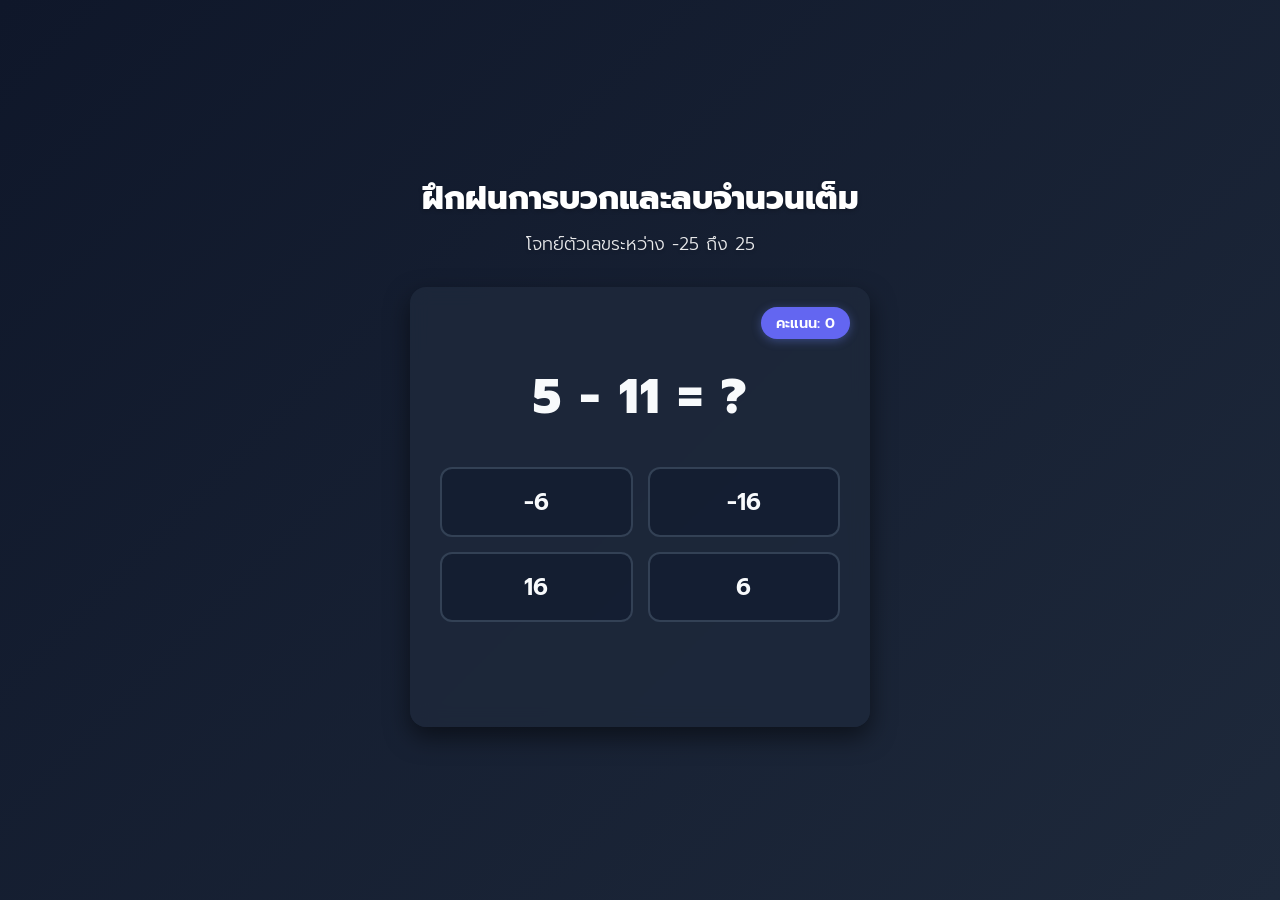
==== index.html @ ed5d910a "Initial commit of Integer Math Game" ====
<!DOCTYPE html>
<html lang="th">
<head>
    <meta charset="UTF-8">
    <meta name="viewport" content="width=device-width, initial-scale=1.0">
    <title>สุ่มโจทย์คณิตศาสตร์ - การบวกและการลบจำนวนเต็ม</title>
    <link rel="preconnect" href="https://fonts.googleapis.com">
    <link rel="preconnect" href="https://fonts.gstatic.com" crossorigin>
    <link href="https://fonts.googleapis.com/css2?family=Prompt:wght@300;400;600;800&display=swap" rel="stylesheet">
    <link rel="stylesheet" href="styles.css">
</head>
<body>
    <div class="app-container">
        <header>
            <h1>ฝึกฝนการบวกและลบจำนวนเต็ม</h1>
            <p>โจทย์ตัวเลขระหว่าง -25 ถึง 25</p>
        </header>

        <main class="card">
            <div class="score-board">
                <div class="score">คะแนน: <span id="score">0</span></div>
            </div>

            <div class="problem-container">
                <div id="problem" class="problem">เตรียมพร้อม...</div>
            </div>

            <div class="choices-container" id="choices">
                <!-- Choice buttons will be injected here by JS -->
            </div>

            <div id="feedback" class="feedback"></div>

            <button id="next-btn" class="btn secondary-btn hidden">ข้อต่อไป</button>
        </main>
    </div>

    <script src="script.js"></script>
</body>
</html>
---- styles.css ----
:root {
    --bg-gradient: linear-gradient(135deg, #0f172a 0%, #1e293b 100%);
    --card-bg: rgba(30, 41, 59, 0.85);
    --text-primary: #f8fafc;
    --text-secondary: #cbd5e1;
    --primary-color: #6366f1;
    --primary-hover: #4f46e5;
    --secondary-color: #f59e0b;
    --secondary-hover: #d97706;
    --success-color: #10b981;
    --error-color: #ef4444;
    --shadow: 0 10px 25px rgba(0, 0, 0, 0.5);
    --border-radius: 16px;
}

* {
    box-sizing: border-box;
    margin: 0;
    padding: 0;
}

body {
    font-family: 'Prompt', sans-serif;
    background: var(--bg-gradient);
    min-height: 100vh;
    display: flex;
    justify-content: center;
    align-items: center;
    color: var(--text-primary);
}

.app-container {
    width: 100%;
    max-width: 500px;
    padding: 20px;
}

header {
    text-align: center;
    margin-bottom: 30px;
    color: white;
    text-shadow: 0 2px 4px rgba(0,0,0,0.2);
}

header h1 {
    font-size: 2rem;
    font-weight: 800;
    margin-bottom: 8px;
}

header p {
    font-size: 1.1rem;
    font-weight: 300;
    opacity: 0.9;
}

.card {
    background: var(--card-bg);
    border-radius: var(--border-radius);
    padding: 40px 30px;
    box-shadow: var(--shadow);
    backdrop-filter: blur(10px);
    text-align: center;
    position: relative;
    overflow: hidden;
    transition: transform 0.3s ease;
}

.score-board {
    position: absolute;
    top: 20px;
    right: 20px;
    background: var(--primary-color);
    color: white;
    padding: 5px 15px;
    border-radius: 20px;
    font-weight: 600;
    font-size: 0.9rem;
    box-shadow: 0 2px 10px rgba(102, 126, 234, 0.4);
}

.problem-container {
    margin: 30px 0;
    min-height: 80px;
    display: flex;
    justify-content: center;
    align-items: center;
}

.problem {
    font-size: 3rem;
    font-weight: 800;
    color: var(--text-primary);
    letter-spacing: 2px;
}

.choices-container {
    display: grid;
    grid-template-columns: 1fr 1fr;
    gap: 15px;
    margin-bottom: 20px;
}

.choice-btn {
    padding: 15px 10px;
    font-size: 1.5rem;
    font-weight: 600;
    border: 2px solid #334155;
    border-radius: 12px;
    cursor: pointer;
    font-family: 'Prompt', sans-serif;
    color: var(--text-primary);
    background: rgba(15, 23, 42, 0.5);
    transition: all 0.3s ease;
}

.choice-btn:hover:not(:disabled) {
    border-color: var(--primary-color);
    background: rgba(99, 102, 241, 0.15);
    transform: translateY(-2px);
    box-shadow: 0 4px 10px rgba(99, 102, 241, 0.2);
}

.choice-btn:disabled {
    cursor: not-allowed;
    opacity: 0.8;
}

.choice-btn.correct {
    background: var(--success-color) !important;
    border-color: var(--success-color) !important;
    color: white;
}

.choice-btn.incorrect {
    background: var(--error-color) !important;
    border-color: var(--error-color) !important;
    color: white;
}

.btn {
    padding: 15px 30px;
    font-size: 1.2rem;
    font-weight: 600;
    border: none;
    border-radius: 12px;
    cursor: pointer;
    font-family: 'Prompt', sans-serif;
    transition: all 0.3s ease;
    width: 100%;
}

.primary-btn {
    background: var(--primary-color);
    color: white;
    box-shadow: 0 4px 6px rgba(102, 126, 234, 0.3);
}

.primary-btn:hover {
    background: var(--primary-hover);
    transform: translateY(-2px);
    box-shadow: 0 6px 12px rgba(102, 126, 234, 0.4);
}

.primary-btn:active {
    transform: translateY(0);
}

.secondary-btn {
    background: var(--secondary-color);
    color: white;
    box-shadow: 0 4px 6px rgba(237, 137, 54, 0.3);
    margin-top: 15px;
}

.secondary-btn:hover {
    background: var(--secondary-hover);
    transform: translateY(-2px);
    box-shadow: 0 6px 12px rgba(237, 137, 54, 0.4);
}

.feedback {
    font-size: 1.2rem;
    font-weight: 600;
    min-height: 30px;
    margin: 15px 0;
    opacity: 0;
    transform: translateY(10px);
    transition: all 0.3s ease;
}

.feedback.show {
    opacity: 1;
    transform: translateY(0);
}

.feedback.correct {
    color: var(--success-color);
}

.feedback.incorrect {
    color: var(--error-color);
}

.hidden {
    display: none !important;
}

/* Animations */
@keyframes shake {
    0%, 100% { transform: translateX(0); }
    10%, 30%, 50%, 70%, 90% { transform: translateX(-5px); }
    20%, 40%, 60%, 80% { transform: translateX(5px); }
}

.shake {
    animation: shake 0.5s cubic-bezier(.36,.07,.19,.97) both;
}

@keyframes pop {
    0% { transform: scale(0.9); opacity: 0; }
    50% { transform: scale(1.1); }
    100% { transform: scale(1); opacity: 1; }
}

.pop {
    animation: pop 0.4s ease-out forwards;
}
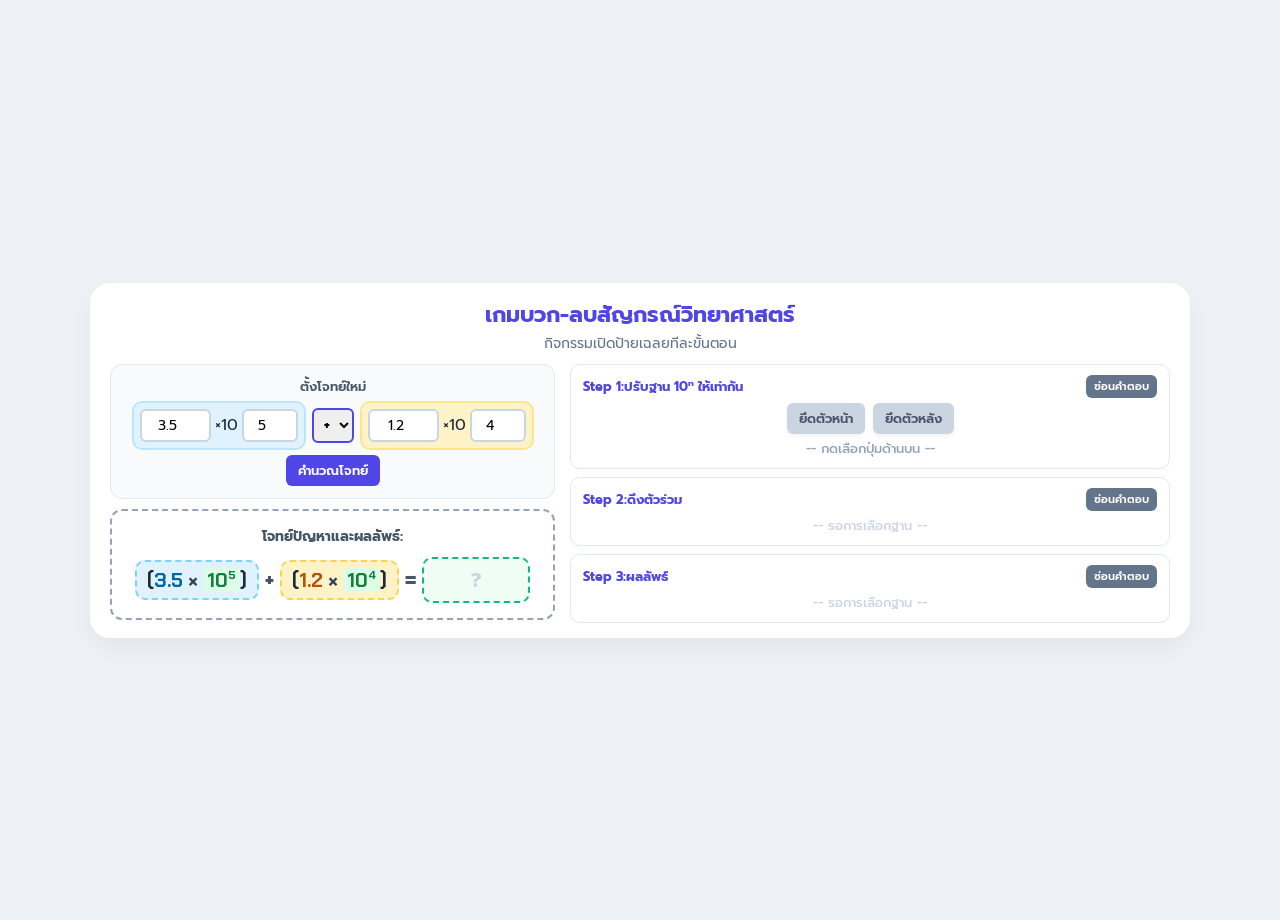
==== commit 1bda6679: "Cleanup unused files and make scientific notation the main index" ====
--- a/index.html
+++ b/index.html
@@ -3,38 +3,690 @@
 <head>
     <meta charset="UTF-8">
     <meta name="viewport" content="width=device-width, initial-scale=1.0">
-    <title>สุ่มโจทย์คณิตศาสตร์ - การบวกและการลบจำนวนเต็ม</title>
+    <title>เกมบวกลบสัญกรณ์วิทยาศาสตร์: เปิดป้ายทายใจ</title>
+    
+    <!-- PWA & Offline Support for iPad/Mobile -->
+    <meta name="apple-mobile-web-app-capable" content="yes">
+    <meta name="apple-mobile-web-app-status-bar-style" content="black-translucent">
+    <meta name="apple-mobile-web-app-title" content="สัญกรณ์วิทย์">
+    <link rel="manifest" href="manifest.json">
+
     <link rel="preconnect" href="https://fonts.googleapis.com">
     <link rel="preconnect" href="https://fonts.gstatic.com" crossorigin>
-    <link href="https://fonts.googleapis.com/css2?family=Prompt:wght@300;400;600;800&display=swap" rel="stylesheet">
-    <link rel="stylesheet" href="styles.css">
+    <link href="https://fonts.googleapis.com/css2?family=Chakra+Petch:wght@500;700&family=Prompt:wght@300;400;600;700&display=swap" rel="stylesheet">
+    
+    <style>
+        :root {
+            --primary: #4f46e5;
+            --primary-hover: #6366f1;
+            --bg: #eef2f6;
+            --card-bg: #ffffff;
+            --text: #1e293b;
+            --box-1: #e0f2fe;
+            --box-2: #fef3c7;
+            --accent: #10b981;
+            --warning: #f59e0b;
+        }
+
+        body {
+            font-family: 'Prompt', sans-serif;
+            background-color: var(--bg);
+            color: var(--text);
+            margin: 0;
+            padding: 10px;
+            display: flex;
+            justify-content: center;
+            align-items: center;
+            min-height: 100vh;
+            -webkit-font-smoothing: antialiased;
+            overflow: hidden; 
+        }
+
+        .container {
+            max-width: 1100px;
+            width: 100%;
+            background: var(--card-bg);
+            padding: 15px 20px;
+            border-radius: 20px;
+            box-shadow: 0 10px 25px rgba(0,0,0,0.05);
+            box-sizing: border-box;
+            display: flex;
+            flex-direction: column;
+            max-height: 98vh; 
+        }
+
+        .header-section {
+            text-align: center;
+            margin-bottom: 10px;
+        }
+
+        h1 {
+            color: var(--primary);
+            font-weight: 700;
+            margin: 0 0 2px 0;
+            font-size: 22px;
+        }
+
+        .subtitle {
+            color: #64748b;
+            font-size: 14px;
+            margin: 0;
+        }
+
+        .layout-wrapper {
+            display: flex;
+            gap: 15px;
+            align-items: flex-start;
+            flex: 1;
+            overflow: hidden;
+        }
+
+        .left-panel {
+            flex: 0 0 42%;
+            display: flex;
+            flex-direction: column;
+            gap: 10px;
+        }
+
+        .right-panel {
+            flex: 1;
+            display: flex;
+            flex-direction: column;
+            gap: 8px;
+        }
+
+        .setup-section {
+            background: #f8fafc;
+            border: 1px solid #e2e8f0;
+            border-radius: 12px;
+            padding: 12px;
+            text-align: center;
+        }
+
+        .math-row {
+            display: flex;
+            justify-content: center;
+            align-items: center;
+            gap: 6px;
+            flex-wrap: wrap;
+        }
+
+        .num-block {
+            padding: 6px;
+            border-radius: 10px;
+            border: 2px solid transparent;
+            display: flex;
+            align-items: center;
+            gap: 4px;
+        }
+        .block-a { background-color: var(--box-1); border-color: #bae6fd; }
+        .block-b { background-color: var(--box-2); border-color: #fde68a; }
+
+        .input-num {
+            font-family: 'Prompt', sans-serif;
+            padding: 4px 6px;
+            font-size: 14px;
+            border: 2px solid #cbd5e1;
+            border-radius: 6px;
+            width: 55px;
+            text-align: center;
+        }
+
+        .select-op {
+            font-family: 'Prompt', sans-serif;
+            padding: 4px 6px;
+            font-size: 14px;
+            font-weight: bold;
+            border-radius: 6px;
+            border: 2px solid var(--primary);
+            cursor: pointer;
+        }
+
+        .original-equation-box {
+            background: #ffffff;
+            border: 2px dashed #94a3b8;
+            border-radius: 12px;
+            padding: 15px 10px;
+            text-align: center;
+            box-shadow: 0 2px 5px rgba(0,0,0,0.02);
+            flex: 1;
+            display: flex;
+            flex-direction: column;
+            justify-content: center;
+        }
+
+        .equation-label {
+            font-weight: 700;
+            color: #475569;
+            font-size: 14px;
+            margin-bottom: 10px;
+        }
+
+        /* ปรับให้อยู่บรรทัดเดียวกัน */
+        .top-equation-layout {
+            display: flex;
+            flex-direction: row; 
+            justify-content: center;
+            align-items: center;
+            flex-wrap: wrap;
+            gap: 6px;
+        }
+
+        #originalEquationDisplay {
+            display: flex;
+            align-items: center;
+            justify-content: center;
+            gap: 6px;
+        }
+
+        .eq-box {
+            font-family: 'Chakra Petch', sans-serif;
+            font-size: 20px; /* ปรับให้พอดีแนวนอน */
+            font-weight: 700;
+            padding: 6px 10px;
+            border-radius: 10px;
+            display: inline-block;
+            margin: 0;
+            line-height: 1.2;
+        }
+        .eq-box.part-a { background-color: var(--box-1); border: 2px dashed #7dd3fc; }
+        .eq-box.part-b { background-color: var(--box-2); border: 2px dashed #fcd34d; }
+        .eq-op { font-size: 22px; font-weight: bold; color: #475569; margin: 0; }
+
+        .eq-result-box {
+            font-family: 'Chakra Petch', sans-serif;
+            font-size: 20px;
+            font-weight: 700;
+            padding: 6px 12px;
+            border-radius: 10px;
+            background-color: #f0fdf4;
+            border: 2px dashed #10b981;
+            color: #10b981;
+            min-width: 80px;
+            text-align: center;
+        }
+        .eq-result-placeholder { color: #cbd5e1; font-family: 'Prompt', sans-serif; }
+
+        /* ------------- ดีไซน์ฝั่งขวา ------------- */
+        .step-box {
+            background: white;
+            border-radius: 10px;
+            padding: 10px 12px;
+            text-align: left;
+            box-shadow: 0 2px 4px rgba(0,0,0,0.02);
+            border: 1px solid #e2e8f0;
+            position: relative;
+        }
+
+        .step-title {
+            font-weight: 700;
+            color: var(--primary);
+            font-size: 13px;
+            display: flex;
+            align-items: center;
+        }
+
+        .math-text {
+            font-family: 'Chakra Petch', sans-serif;
+            font-size: 20px;
+            font-weight: 700;
+            text-align: center;
+            letter-spacing: 0.5px;
+            margin: 0;
+            line-height: 1.2;
+        }
+
+        sup { font-size: 0.6em; vertical-align: super; line-height: 0; }
+
+        .step1-split-container {
+            display: flex;
+            justify-content: center;
+            align-items: stretch;
+            gap: 8px;
+            margin-top: 5px;
+            width: 100%;
+        }
+
+        .split-box {
+            position: relative;
+            border-radius: 8px;
+            padding: 6px 10px;
+            flex: 1;
+            display: flex;
+            justify-content: center;
+            align-items: center;
+        }
+
+        .split-box.part-a { background-color: var(--box-1); border: 2px dashed #7dd3fc; }
+        .split-box.part-b { background-color: var(--box-2); border: 2px dashed #fcd34d; }
+        .split-box.part-op { background-color: #f1f5f9; border: 2px dashed #cbd5e1; flex: 0 0 35px; }
+
+        .blur-cover-mini {
+            position: absolute;
+            top: 0; left: 0; width: 100%; height: 100%;
+            color: white;
+            font-family: 'Prompt', sans-serif;
+            font-size: 13px;
+            font-weight: 600;
+            display: flex;
+            justify-content: center;
+            align-items: center;
+            border-radius: 8px;
+            cursor: pointer;
+            transition: all 0.2s ease;
+            user-select: none;
+            z-index: 10;
+        }
+
+        .cover-default { background: linear-gradient(135deg, #cbd5e1 0%, #94a3b8 100%); }
+        .cover-default:hover { background: linear-gradient(135deg, #94a3b8 0%, #64748b 100%); }
+        .cover-success { background: linear-gradient(135deg, #a7f3d0 0%, #059669 100%); }
+        .cover-success:hover { background: linear-gradient(135deg, #6ee7b7 0%, #047857 100%); }
+        .cover-warning { background: linear-gradient(135deg, #fcd34d 0%, #d97706 100%); }
+        .cover-warning:hover { background: linear-gradient(135deg, #fbbf24 0%, #b45309 100%); }
+        .blur-cover-mini.revealed { display: none; }
+
+        .choice-buttons {
+            display: flex;
+            gap: 8px;
+            justify-content: center;
+            margin-bottom: 2px;
+            margin-top: 5px;
+        }
+
+        button {
+            font-family: 'Prompt', sans-serif;
+            color: white;
+            border: none;
+            padding: 6px 12px;
+            font-size: 13px;
+            border-radius: 6px;
+            cursor: pointer;
+            font-weight: 600;
+            transition: all 0.2s;
+        }
+        button:active { transform: scale(0.98); }
+
+        .btn-primary { background-color: var(--primary); margin-top: 5px; }
+        .btn-reset { background-color: #64748b; font-size: 11px; padding: 3px 8px; }
+        
+        .btn-action-green { background-color: var(--accent); box-shadow: 0 4px 10px rgba(16, 185, 129, 0.2); }
+        .btn-action-green:hover { background-color: #059669; }
+        .btn-action-orange { background-color: var(--warning); box-shadow: 0 4px 10px rgba(245, 158, 11, 0.2); }
+        .btn-action-orange:hover { background-color: #d97706; }
+
+        .btn-choice {
+            background-color: #cbd5e1;
+            color: #475569;
+            box-shadow: 0 2px 4px rgba(0,0,0,0.05);
+        }
+        .btn-choice:hover { background-color: #94a3b8; color: #ffffff; }
+        .btn-choice.active {
+            background-color: var(--primary);
+            color: #ffffff;
+            box-shadow: 0 2px 8px rgba(79, 70, 229, 0.3);
+        }
+
+        .highlight { padding: 0 4px; border-radius: 4px; display: inline-block; }
+        .hl-a { color: #0369a1; }
+        .hl-b { color: #b45309; }
+        .hl-same { background-color: #dcfce7; color: #15803d; }
+
+        .top-right-actions {
+            display: flex;
+            justify-content: space-between;
+            align-items: center;
+            width: 100%;
+        }
+        
+        .msg-text {
+            text-align: center; 
+            margin-top: 5px; 
+            font-size: 13px; 
+            font-weight: 500;
+        }
+
+        .decision-area {
+            text-align: center;
+            margin: 0;
+            padding: 8px;
+            background: #ffffff;
+            border-radius: 10px;
+            border: 2px dashed #94a3b8;
+        }
+    </style>
 </head>
 <body>
-    <div class="app-container">
-        <header>
-            <h1>ฝึกฝนการบวกและลบจำนวนเต็ม</h1>
-            <p>โจทย์ตัวเลขระหว่าง -25 ถึง 25</p>
-        </header>
-
-        <main class="card">
-            <div class="score-board">
-                <div class="score">คะแนน: <span id="score">0</span></div>
+
+<div class="container">
+    <div class="header-section">
+        <h1>เกมบวก-ลบสัญกรณ์วิทยาศาสตร์</h1>
+        <div class="subtitle">กิจกรรมเปิดป้ายเฉลยทีละขั้นตอน</div>
+    </div>
+
+    <div class="layout-wrapper">
+        
+        <div class="left-panel">
+            <div class="setup-section">
+                <div style="font-size: 13px; font-weight: 600; color: #475569; margin-bottom: 5px;">ตั้งโจทย์ใหม่</div>
+                <div class="math-row">
+                    <div class="num-block block-a">
+                        <input type="number" id="a1" class="input-num" value="3.5" step="any">
+                        <span>×10</span>
+                        <input type="number" id="n1" class="input-num" style="width:40px;" value="5" step="any">
+                    </div>
+                    <select id="operator" class="select-op" onchange="resetAndCalculate()">
+                        <option value="+">+</option>
+                        <option value="-">-</option>
+                    </select>
+                    <div class="num-block block-b">
+                        <input type="number" id="a2" class="input-num" value="1.2" step="any">
+                        <span>×10</span>
+                        <input type="number" id="n2" class="input-num" style="width:40px;" value="4" step="any">
+                    </div>
+                </div>
+                <button class="btn-primary" onclick="resetAndCalculate()">คำนวณโจทย์</button>
             </div>
 
-            <div class="problem-container">
-                <div id="problem" class="problem">เตรียมพร้อม...</div>
+            <div class="original-equation-box">
+                <div class="equation-label">โจทย์ปัญหาและผลลัพธ์:</div>
+                <div class="top-equation-layout">
+                    <div id="originalEquationDisplay">-- รอตั้งโจทย์ --</div>
+                    <div class="eq-op">=</div>
+                    <div class="eq-result-box">
+                        <span class="eq-result-placeholder" id="topAnswerPlaceholder">?</span>
+                        <span id="topAnswerContent" style="display: none;">--</span>
+                    </div>
+                </div>
             </div>
-
-            <div class="choices-container" id="choices">
-                <!-- Choice buttons will be injected here by JS -->
+        </div>
+
+        <div class="right-panel">
+            <div class="step-box">
+                <div class="top-right-actions">
+                    <div class="step-title"><span>Step 1:</span> ปรับฐาน 10ⁿ ให้เท่ากัน</div>
+                    <button class="btn-reset" onclick="hideStep1Covers()">ซ่อนคำตอบ</button>
+                </div>
+                
+                <div class="choice-buttons">
+                    <button id="btnTarget1" class="btn-choice" onclick="changeMode('targetN1')">ยึดตัวหน้า</button>
+                    <button id="btnTarget2" class="btn-choice" onclick="changeMode('targetN2')">ยึดตัวหลัง</button>
+                </div>
+
+                <div id="step1_message" class="msg-text" style="color:#94a3b8;">-- กดเลือกปุ่มด้านบน --</div>
+
+                <div id="step1_split_container" class="step1-split-container" style="display: none;">
+                    <div class="split-box part-a">
+                        <div class="math-text" id="s1_part1">--</div>
+                        <div id="cover1_1" class="blur-cover-mini cover-default" onclick="revealCover('cover1_1')">❔ พจน์หน้า</div>
+                    </div>
+                    <div class="split-box part-op">
+                        <div class="math-text" id="s1_op">--</div>
+                        <div id="cover1_op" class="blur-cover-mini cover-default" onclick="revealCover('cover1_op')">❔</div>
+                    </div>
+                    <div class="split-box part-b">
+                        <div class="math-text" id="s1_part2">--</div>
+                        <div id="cover1_2" class="blur-cover-mini cover-default" onclick="revealCover('cover1_2')">❔ พจน์หลัง</div>
+                    </div>
+                </div>
             </div>
 
-            <div id="feedback" class="feedback"></div>
-
-            <button id="next-btn" class="btn secondary-btn hidden">ข้อต่อไป</button>
-        </main>
-    </div>
-
-    <script src="script.js"></script>
+            <div class="step-box">
+                <div class="top-right-actions">
+                    <div class="step-title"><span>Step 2:</span> ดึงตัวร่วม</div>
+                    <button class="btn-reset" onclick="hideStep2Covers()">ซ่อนคำตอบ</button>
+                </div>
+
+                <div id="step2_message" class="msg-text" style="color:#cbd5e1;">-- รอการเลือกฐาน --</div>
+
+                <div id="step2_split_container" class="step1-split-container" style="display: none;">
+                    <div class="split-box" style="flex: 1.5; background: #ffffff; border: 2px dashed #94a3b8;">
+                        <div class="math-text" id="s2_part1">--</div>
+                        <div id="cover2_1" class="blur-cover-mini cover-default" onclick="revealCover('cover2_1')">❔ นำตัวเลขทำกัน</div>
+                    </div>
+                    <div class="split-box" style="background: #f0fdf4; border: 2px dashed #86efac; flex: 1;">
+                        <div class="math-text" id="s2_part2">--</div>
+                        <div id="cover2_2" class="blur-cover-mini cover-default" onclick="revealCover('cover2_2')">❔ ฐานร่วม</div>
+                    </div>
+                </div>
+            </div>
+
+            <div class="step-box" id="step3_box">
+                <div class="top-right-actions">
+                    <div class="step-title" style="color: var(--primary);"><span>Step 3:</span> ผลลัพธ์</div>
+                    <button class="btn-reset" onclick="hideStep3Covers()">ซ่อนคำตอบ</button>
+                </div>
+                
+                <div id="step3_message" class="msg-text" style="color:#cbd5e1;">-- รอการเลือกฐาน --</div>
+
+                <div id="step3_split_container" class="step1-split-container" style="display: none;">
+                    <div class="split-box" style="background: #ffffff; border: 2px solid var(--primary); flex: 1;">
+                        <div class="math-text" id="s3_part1" style="color: var(--primary);">--</div>
+                        <div id="cover3_1" class="blur-cover-mini cover-default" onclick="revealCover('cover3_1')">❔ ตัวเลข</div>
+                    </div>
+                    <div class="split-box" style="background: #ffffff; border: 2px solid var(--primary); flex: 1;">
+                        <div class="math-text" id="s3_part2" style="color: var(--primary);">--</div>
+                        <div id="cover3_2" class="blur-cover-mini cover-default" onclick="revealCover('cover3_2')">❔ ฐาน 10</div>
+                    </div>
+                </div>
+            </div>
+
+            <div class="decision-area" id="decision_area" style="display: none;">
+                <div style="font-weight: 700; color: #475569; margin-bottom: 5px; font-size: 13px;">
+                    🤔 เป็นสัญกรณ์ที่ถูกต้องหรือยัง?
+                </div>
+                <div style="display: flex; justify-content: center; gap: 10px;">
+                    <button id="btn_answer" class="btn-action-green" onclick="checkDecision('answer')">✅ ตอบเลย</button>
+                    <button id="btn_shift" class="btn-action-orange" onclick="checkDecision('shift')">➡️ เลื่อนจุดต่อ</button>
+                </div>
+            </div>
+
+            <div class="step-box" id="step4_box" style="display: none; border-bottom: 3px solid var(--warning);">
+                <div class="top-right-actions">
+                    <div class="step-title" style="color: var(--warning);"><span>Step 4:</span> จัดรูปใหม่</div>
+                    <button class="btn-reset" onclick="hideStep4Covers()">ซ่อนคำตอบ</button>
+                </div>
+                
+                <div id="step4_split_container" class="step1-split-container">
+                    <div class="split-box" style="background: #ffffff; border: 2px solid var(--warning); flex: 1;">
+                        <div class="math-text" id="s4_part1" style="color: #b45309;">--</div>
+                        <div id="cover4_1" class="blur-cover-mini cover-warning" onclick="revealCover('cover4_1')">❔ เลขใหม่</div>
+                    </div>
+                    <div class="split-box" style="background: #ffffff; border: 2px solid var(--warning); flex: 1;">
+                        <div class="math-text" id="s4_part2" style="color: #b45309;">--</div>
+                        <div id="cover4_2" class="blur-cover-mini cover-warning" onclick="revealCover('cover4_2')">❔ ฐานใหม่</div>
+                    </div>
+                </div>
+            </div>
+
+        </div> </div> </div>
+
+<script>
+    let currentMode = null;
+    let finalAnsTopHTML = "";
+    let needsShiftGlobal = false;
+
+    function revealCover(id) {
+        let el = document.getElementById(id);
+        if (el) el.classList.add('revealed');
+
+        if (needsShiftGlobal) {
+            if (id === 'cover4_1' || id === 'cover4_2') {
+                let c1 = document.getElementById('cover4_1').classList.contains('revealed');
+                let c2 = document.getElementById('cover4_2').classList.contains('revealed');
+                if (c1 && c2) { showTopAnswer(); }
+            }
+        }
+    }
+
+    function hideCover(id) {
+        let el = document.getElementById(id);
+        if (el) el.classList.remove('revealed');
+    }
+
+    function hideStep1Covers() { hideCover('cover1_1'); hideCover('cover1_op'); hideCover('cover1_2'); }
+    function hideStep2Covers() { hideCover('cover2_1'); hideCover('cover2_2'); }
+    function hideStep3Covers() { hideCover('cover3_1'); hideCover('cover3_2'); }
+    function hideStep4Covers() { hideCover('cover4_1'); hideCover('cover4_2'); }
+
+    function resetAndCalculate() {
+        hideStep1Covers(); hideStep2Covers(); hideStep3Covers(); hideStep4Covers();
+        currentMode = null;
+        document.getElementById('btnTarget1').classList.remove('active');
+        document.getElementById('btnTarget2').classList.remove('active');
+        
+        document.getElementById('topAnswerPlaceholder').style.display = 'inline-block';
+        document.getElementById('topAnswerContent').style.display = 'none';
+
+        document.getElementById('decision_area').style.display = 'none';
+        document.getElementById('step4_box').style.display = 'none';
+
+        calculate();
+    }
+
+    function changeMode(mode) {
+        currentMode = mode;
+        document.getElementById('btnTarget1').classList.remove('active');
+        document.getElementById('btnTarget2').classList.remove('active');
+        
+        if (mode === 'targetN1') { document.getElementById('btnTarget1').classList.add('active'); } 
+        else if (mode === 'targetN2') { document.getElementById('btnTarget2').classList.add('active'); }
+        
+        hideStep1Covers(); hideStep2Covers(); hideStep3Covers(); hideStep4Covers();
+        
+        document.getElementById('topAnswerPlaceholder').style.display = 'inline-block';
+        document.getElementById('topAnswerContent').style.display = 'none';
+
+        document.getElementById('decision_area').style.display = 'block';
+        document.getElementById('step4_box').style.display = 'none';
+        document.getElementById('step3_box').style.borderBottom = 'none';
+
+        calculate();
+    }
+
+    function showTopAnswer() {
+        document.getElementById('topAnswerPlaceholder').style.display = 'none';
+        document.getElementById('topAnswerContent').style.display = 'inline-block';
+    }
+
+    function checkDecision(studentChoice) {
+        if (studentChoice === 'shift') {
+            if (needsShiftGlobal) {
+                document.getElementById('step4_box').style.display = 'block';
+                document.getElementById('decision_area').style.display = 'none';
+            } else {
+                alert("ลองดูผลลัพธ์ใน Step 3 ดีๆ นะครับ ตัวเลข A อยู่ระหว่าง 1 ถึงไม่ถึง 10 แล้ว ถือเป็นสัญกรณ์ที่ถูกต้องแล้วครับ!");
+            }
+        } else if (studentChoice === 'answer') {
+            if (!needsShiftGlobal) {
+                showTopAnswer();
+                document.getElementById('decision_area').style.display = 'none';
+                document.getElementById('step3_box').style.borderBottom = '3px solid var(--primary)';
+            } else {
+                alert("เอ๊ะ! สังเกตผลลัพธ์ใน Step 3 อีกนิดนะครับ ค่า A ต้องอยู่ตั้งแต่ 1 แต่ไม่ถึง 10 นะ ข้อนี้เรา 'ต้องเลื่อนจุดต่อ' ครับ!");
+            }
+        }
+    }
+
+    function calculate() {
+        let A1 = parseFloat(document.getElementById('a1').value);
+        let N1 = parseInt(document.getElementById('n1').value);
+        let op = document.getElementById('operator').value;
+        let A2 = parseFloat(document.getElementById('a2').value);
+        let N2 = parseInt(document.getElementById('n2').value);
+
+        if (isNaN(A1) || !Number.isInteger(N1) || !Number.isInteger(N2) || isNaN(A2)) {
+            alert("กรุณากรอกตัวเลขให้ครบถ้วน"); return;
+        }
+
+        let strA1_orig = Number(A1.toFixed(10)).toString();
+        let strA2_orig = Number(A2.toFixed(10)).toString();
+
+        // แก้ไขให้กล่องโจทย์ใช้แท็ก span แทน div เพื่อให้อยู่บรรทัดเดียวกัน
+        document.getElementById('originalEquationDisplay').innerHTML = 
+            `<span class="eq-box part-a">(<span style="color:#0369a1">${strA1_orig}</span> <span style="color:#334155">× <span class="highlight hl-same">10<sup>${N1}</sup></span></span>)</span>
+             <span class="eq-op">${op}</span>
+             <span class="eq-box part-b">(<span style="color:#b45309">${strA2_orig}</span> <span style="color:#334155">× <span class="highlight hl-same">10<sup>${N2}</sup></span></span>)</span>`;
+
+        if (currentMode === null) {
+            document.getElementById('step1_message').style.display = 'block';
+            document.getElementById('step1_split_container').style.display = 'none';
+            document.getElementById('step2_message').style.display = 'block';
+            document.getElementById('step2_split_container').style.display = 'none';
+            document.getElementById('step3_message').style.display = 'block';
+            document.getElementById('step3_split_container').style.display = 'none';
+            document.getElementById('decision_area').style.display = 'none';
+            document.getElementById('step4_box').style.display = 'none';
+            return;
+        }
+
+        document.getElementById('step1_message').style.display = 'none';
+        document.getElementById('step1_split_container').style.display = 'flex';
+        document.getElementById('step2_message').style.display = 'none';
+        document.getElementById('step2_split_container').style.display = 'flex';
+        document.getElementById('step3_message').style.display = 'none';
+        document.getElementById('step3_split_container').style.display = 'flex';
+        document.getElementById('decision_area').style.display = 'block';
+        document.getElementById('step3_box').style.borderBottom = 'none';
+
+        let finalN = 0; let activeA1 = A1; let activeA2 = A2;
+
+        if (currentMode === 'targetN1') {
+            finalN = N1; activeA2 = A2 / Math.pow(10, N1 - N2);
+        } else {
+            finalN = N2; activeA1 = A1 / Math.pow(10, N2 - N1);
+        }
+
+        let strA1 = Number(activeA1.toFixed(10)).toString();
+        let strA2 = Number(activeA2.toFixed(10)).toString();
+
+        document.getElementById('s1_part1').innerHTML = `(<span class="highlight hl-a">${strA1}</span> × <span class="highlight hl-same">10<sup>${finalN}</sup></span>)`;
+        document.getElementById('s1_op').innerHTML = op;
+        document.getElementById('s1_part2').innerHTML = `(<span class="highlight hl-b">${strA2}</span> × <span class="highlight hl-same">10<sup>${finalN}</sup></span>)`;
+
+        document.getElementById('s2_part1').innerHTML = `( <span class="highlight hl-a" style="background:#e0f2fe">${strA1}</span> ${op} <span class="highlight hl-b" style="background:#fef3c7">${strA2}</span> )`;
+        document.getElementById('s2_part2').innerHTML = `× <span class="highlight hl-same">10<sup>${finalN}</sup></span>`;
+
+        let combinedA = (op === '+') ? (activeA1 + activeA2) : (activeA1 - activeA2);
+        let strFinalA = Number(combinedA.toFixed(10)).toString();
+
+        document.getElementById('s3_part1').innerHTML = strFinalA;
+        document.getElementById('s3_part2').innerHTML = `× 10<sup>${finalN}</sup>`;
+
+        let standardN = finalN; let standardA = combinedA;
+        needsShiftGlobal = false;
+
+        if (Math.abs(combinedA) >= 10 || (Math.abs(combinedA) < 1 && combinedA !== 0)) {
+            needsShiftGlobal = true;
+            let shift = Math.floor(Math.log10(Math.abs(standardA)));
+            standardA = standardA / Math.pow(10, shift);
+            standardN += shift;
+        }
+        
+        let strStdA = Number(standardA.toFixed(10)).toString();
+
+        if (needsShiftGlobal) {
+            document.getElementById('s4_part1').innerHTML = strStdA;
+            document.getElementById('s4_part2').innerHTML = `× 10<sup>${standardN}</sup>`;
+            finalAnsTopHTML = `${strStdA} × 10<sup>${standardN}</sup>`;
+        } else {
+            finalAnsTopHTML = `${strFinalA} × 10<sup>${finalN}</sup>`;
+        }
+        
+        document.getElementById('topAnswerContent').innerHTML = finalAnsTopHTML;
+    }
+
+    resetAndCalculate();
+
+    // Register Service Worker for Offline usage
+    if ('serviceWorker' in navigator) {
+        window.addEventListener('load', () => {
+            navigator.serviceWorker.register('sw.js')
+                .then(reg => console.log('Service Worker registered for offline use'))
+                .catch(err => console.log('Service Worker registration failed:', err));
+        });
+    }
+</script>
+
 </body>
 </html>
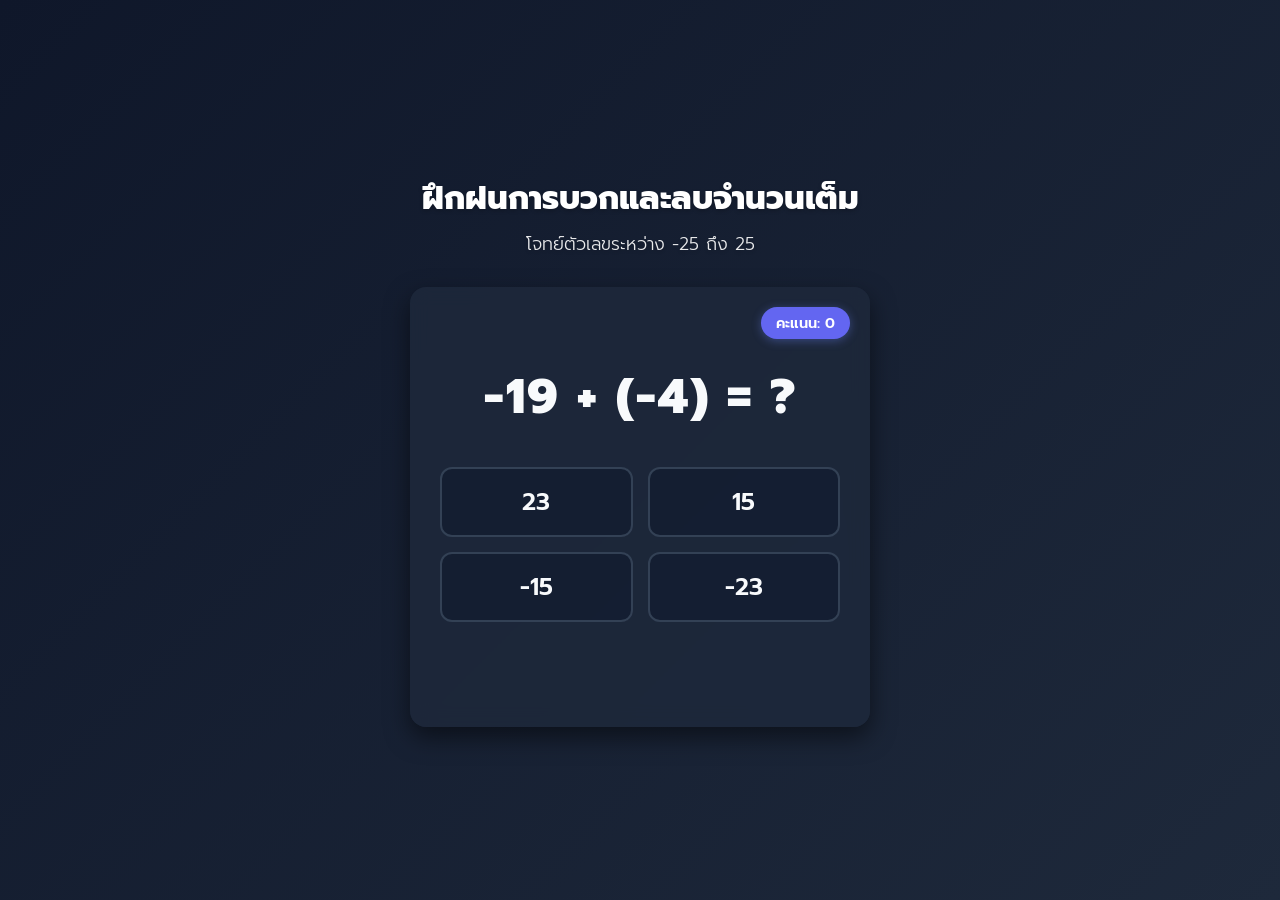
==== commit 9b83abe4: "Revert "Cleanup unused files and make scientific notation the main index" This reverts commit 1bda66" ====
--- a/index.html
+++ b/index.html
@@ -3,690 +3,38 @@
 <head>
     <meta charset="UTF-8">
     <meta name="viewport" content="width=device-width, initial-scale=1.0">
-    <title>เกมบวกลบสัญกรณ์วิทยาศาสตร์: เปิดป้ายทายใจ</title>
-    
-    <!-- PWA & Offline Support for iPad/Mobile -->
-    <meta name="apple-mobile-web-app-capable" content="yes">
-    <meta name="apple-mobile-web-app-status-bar-style" content="black-translucent">
-    <meta name="apple-mobile-web-app-title" content="สัญกรณ์วิทย์">
-    <link rel="manifest" href="manifest.json">
-
+    <title>สุ่มโจทย์คณิตศาสตร์ - การบวกและการลบจำนวนเต็ม</title>
     <link rel="preconnect" href="https://fonts.googleapis.com">
     <link rel="preconnect" href="https://fonts.gstatic.com" crossorigin>
-    <link href="https://fonts.googleapis.com/css2?family=Chakra+Petch:wght@500;700&family=Prompt:wght@300;400;600;700&display=swap" rel="stylesheet">
-    
-    <style>
-        :root {
-            --primary: #4f46e5;
-            --primary-hover: #6366f1;
-            --bg: #eef2f6;
-            --card-bg: #ffffff;
-            --text: #1e293b;
-            --box-1: #e0f2fe;
-            --box-2: #fef3c7;
-            --accent: #10b981;
-            --warning: #f59e0b;
-        }
-
-        body {
-            font-family: 'Prompt', sans-serif;
-            background-color: var(--bg);
-            color: var(--text);
-            margin: 0;
-            padding: 10px;
-            display: flex;
-            justify-content: center;
-            align-items: center;
-            min-height: 100vh;
-            -webkit-font-smoothing: antialiased;
-            overflow: hidden; 
-        }
-
-        .container {
-            max-width: 1100px;
-            width: 100%;
-            background: var(--card-bg);
-            padding: 15px 20px;
-            border-radius: 20px;
-            box-shadow: 0 10px 25px rgba(0,0,0,0.05);
-            box-sizing: border-box;
-            display: flex;
-            flex-direction: column;
-            max-height: 98vh; 
-        }
-
-        .header-section {
-            text-align: center;
-            margin-bottom: 10px;
-        }
-
-        h1 {
-            color: var(--primary);
-            font-weight: 700;
-            margin: 0 0 2px 0;
-            font-size: 22px;
-        }
-
-        .subtitle {
-            color: #64748b;
-            font-size: 14px;
-            margin: 0;
-        }
-
-        .layout-wrapper {
-            display: flex;
-            gap: 15px;
-            align-items: flex-start;
-            flex: 1;
-            overflow: hidden;
-        }
-
-        .left-panel {
-            flex: 0 0 42%;
-            display: flex;
-            flex-direction: column;
-            gap: 10px;
-        }
-
-        .right-panel {
-            flex: 1;
-            display: flex;
-            flex-direction: column;
-            gap: 8px;
-        }
-
-        .setup-section {
-            background: #f8fafc;
-            border: 1px solid #e2e8f0;
-            border-radius: 12px;
-            padding: 12px;
-            text-align: center;
-        }
-
-        .math-row {
-            display: flex;
-            justify-content: center;
-            align-items: center;
-            gap: 6px;
-            flex-wrap: wrap;
-        }
-
-        .num-block {
-            padding: 6px;
-            border-radius: 10px;
-            border: 2px solid transparent;
-            display: flex;
-            align-items: center;
-            gap: 4px;
-        }
-        .block-a { background-color: var(--box-1); border-color: #bae6fd; }
-        .block-b { background-color: var(--box-2); border-color: #fde68a; }
-
-        .input-num {
-            font-family: 'Prompt', sans-serif;
-            padding: 4px 6px;
-            font-size: 14px;
-            border: 2px solid #cbd5e1;
-            border-radius: 6px;
-            width: 55px;
-            text-align: center;
-        }
-
-        .select-op {
-            font-family: 'Prompt', sans-serif;
-            padding: 4px 6px;
-            font-size: 14px;
-            font-weight: bold;
-            border-radius: 6px;
-            border: 2px solid var(--primary);
-            cursor: pointer;
-        }
-
-        .original-equation-box {
-            background: #ffffff;
-            border: 2px dashed #94a3b8;
-            border-radius: 12px;
-            padding: 15px 10px;
-            text-align: center;
-            box-shadow: 0 2px 5px rgba(0,0,0,0.02);
-            flex: 1;
-            display: flex;
-            flex-direction: column;
-            justify-content: center;
-        }
-
-        .equation-label {
-            font-weight: 700;
-            color: #475569;
-            font-size: 14px;
-            margin-bottom: 10px;
-        }
-
-        /* ปรับให้อยู่บรรทัดเดียวกัน */
-        .top-equation-layout {
-            display: flex;
-            flex-direction: row; 
-            justify-content: center;
-            align-items: center;
-            flex-wrap: wrap;
-            gap: 6px;
-        }
-
-        #originalEquationDisplay {
-            display: flex;
-            align-items: center;
-            justify-content: center;
-            gap: 6px;
-        }
-
-        .eq-box {
-            font-family: 'Chakra Petch', sans-serif;
-            font-size: 20px; /* ปรับให้พอดีแนวนอน */
-            font-weight: 700;
-            padding: 6px 10px;
-            border-radius: 10px;
-            display: inline-block;
-            margin: 0;
-            line-height: 1.2;
-        }
-        .eq-box.part-a { background-color: var(--box-1); border: 2px dashed #7dd3fc; }
-        .eq-box.part-b { background-color: var(--box-2); border: 2px dashed #fcd34d; }
-        .eq-op { font-size: 22px; font-weight: bold; color: #475569; margin: 0; }
-
-        .eq-result-box {
-            font-family: 'Chakra Petch', sans-serif;
-            font-size: 20px;
-            font-weight: 700;
-            padding: 6px 12px;
-            border-radius: 10px;
-            background-color: #f0fdf4;
-            border: 2px dashed #10b981;
-            color: #10b981;
-            min-width: 80px;
-            text-align: center;
-        }
-        .eq-result-placeholder { color: #cbd5e1; font-family: 'Prompt', sans-serif; }
-
-        /* ------------- ดีไซน์ฝั่งขวา ------------- */
-        .step-box {
-            background: white;
-            border-radius: 10px;
-            padding: 10px 12px;
-            text-align: left;
-            box-shadow: 0 2px 4px rgba(0,0,0,0.02);
-            border: 1px solid #e2e8f0;
-            position: relative;
-        }
-
-        .step-title {
-            font-weight: 700;
-            color: var(--primary);
-            font-size: 13px;
-            display: flex;
-            align-items: center;
-        }
-
-        .math-text {
-            font-family: 'Chakra Petch', sans-serif;
-            font-size: 20px;
-            font-weight: 700;
-            text-align: center;
-            letter-spacing: 0.5px;
-            margin: 0;
-            line-height: 1.2;
-        }
-
-        sup { font-size: 0.6em; vertical-align: super; line-height: 0; }
-
-        .step1-split-container {
-            display: flex;
-            justify-content: center;
-            align-items: stretch;
-            gap: 8px;
-            margin-top: 5px;
-            width: 100%;
-        }
-
-        .split-box {
-            position: relative;
-            border-radius: 8px;
-            padding: 6px 10px;
-            flex: 1;
-            display: flex;
-            justify-content: center;
-            align-items: center;
-        }
-
-        .split-box.part-a { background-color: var(--box-1); border: 2px dashed #7dd3fc; }
-        .split-box.part-b { background-color: var(--box-2); border: 2px dashed #fcd34d; }
-        .split-box.part-op { background-color: #f1f5f9; border: 2px dashed #cbd5e1; flex: 0 0 35px; }
-
-        .blur-cover-mini {
-            position: absolute;
-            top: 0; left: 0; width: 100%; height: 100%;
-            color: white;
-            font-family: 'Prompt', sans-serif;
-            font-size: 13px;
-            font-weight: 600;
-            display: flex;
-            justify-content: center;
-            align-items: center;
-            border-radius: 8px;
-            cursor: pointer;
-            transition: all 0.2s ease;
-            user-select: none;
-            z-index: 10;
-        }
-
-        .cover-default { background: linear-gradient(135deg, #cbd5e1 0%, #94a3b8 100%); }
-        .cover-default:hover { background: linear-gradient(135deg, #94a3b8 0%, #64748b 100%); }
-        .cover-success { background: linear-gradient(135deg, #a7f3d0 0%, #059669 100%); }
-        .cover-success:hover { background: linear-gradient(135deg, #6ee7b7 0%, #047857 100%); }
-        .cover-warning { background: linear-gradient(135deg, #fcd34d 0%, #d97706 100%); }
-        .cover-warning:hover { background: linear-gradient(135deg, #fbbf24 0%, #b45309 100%); }
-        .blur-cover-mini.revealed { display: none; }
-
-        .choice-buttons {
-            display: flex;
-            gap: 8px;
-            justify-content: center;
-            margin-bottom: 2px;
-            margin-top: 5px;
-        }
-
-        button {
-            font-family: 'Prompt', sans-serif;
-            color: white;
-            border: none;
-            padding: 6px 12px;
-            font-size: 13px;
-            border-radius: 6px;
-            cursor: pointer;
-            font-weight: 600;
-            transition: all 0.2s;
-        }
-        button:active { transform: scale(0.98); }
-
-        .btn-primary { background-color: var(--primary); margin-top: 5px; }
-        .btn-reset { background-color: #64748b; font-size: 11px; padding: 3px 8px; }
-        
-        .btn-action-green { background-color: var(--accent); box-shadow: 0 4px 10px rgba(16, 185, 129, 0.2); }
-        .btn-action-green:hover { background-color: #059669; }
-        .btn-action-orange { background-color: var(--warning); box-shadow: 0 4px 10px rgba(245, 158, 11, 0.2); }
-        .btn-action-orange:hover { background-color: #d97706; }
-
-        .btn-choice {
-            background-color: #cbd5e1;
-            color: #475569;
-            box-shadow: 0 2px 4px rgba(0,0,0,0.05);
-        }
-        .btn-choice:hover { background-color: #94a3b8; color: #ffffff; }
-        .btn-choice.active {
-            background-color: var(--primary);
-            color: #ffffff;
-            box-shadow: 0 2px 8px rgba(79, 70, 229, 0.3);
-        }
-
-        .highlight { padding: 0 4px; border-radius: 4px; display: inline-block; }
-        .hl-a { color: #0369a1; }
-        .hl-b { color: #b45309; }
-        .hl-same { background-color: #dcfce7; color: #15803d; }
-
-        .top-right-actions {
-            display: flex;
-            justify-content: space-between;
-            align-items: center;
-            width: 100%;
-        }
-        
-        .msg-text {
-            text-align: center; 
-            margin-top: 5px; 
-            font-size: 13px; 
-            font-weight: 500;
-        }
-
-        .decision-area {
-            text-align: center;
-            margin: 0;
-            padding: 8px;
-            background: #ffffff;
-            border-radius: 10px;
-            border: 2px dashed #94a3b8;
-        }
-    </style>
+    <link href="https://fonts.googleapis.com/css2?family=Prompt:wght@300;400;600;800&display=swap" rel="stylesheet">
+    <link rel="stylesheet" href="styles.css">
 </head>
 <body>
+    <div class="app-container">
+        <header>
+            <h1>ฝึกฝนการบวกและลบจำนวนเต็ม</h1>
+            <p>โจทย์ตัวเลขระหว่าง -25 ถึง 25</p>
+        </header>
 
-<div class="container">
-    <div class="header-section">
-        <h1>เกมบวก-ลบสัญกรณ์วิทยาศาสตร์</h1>
-        <div class="subtitle">กิจกรรมเปิดป้ายเฉลยทีละขั้นตอน</div>
+        <main class="card">
+            <div class="score-board">
+                <div class="score">คะแนน: <span id="score">0</span></div>
+            </div>
+
+            <div class="problem-container">
+                <div id="problem" class="problem">เตรียมพร้อม...</div>
+            </div>
+
+            <div class="choices-container" id="choices">
+                <!-- Choice buttons will be injected here by JS -->
+            </div>
+
+            <div id="feedback" class="feedback"></div>
+
+            <button id="next-btn" class="btn secondary-btn hidden">ข้อต่อไป</button>
+        </main>
     </div>
 
-    <div class="layout-wrapper">
-        
-        <div class="left-panel">
-            <div class="setup-section">
-                <div style="font-size: 13px; font-weight: 600; color: #475569; margin-bottom: 5px;">ตั้งโจทย์ใหม่</div>
-                <div class="math-row">
-                    <div class="num-block block-a">
-                        <input type="number" id="a1" class="input-num" value="3.5" step="any">
-                        <span>×10</span>
-                        <input type="number" id="n1" class="input-num" style="width:40px;" value="5" step="any">
-                    </div>
-                    <select id="operator" class="select-op" onchange="resetAndCalculate()">
-                        <option value="+">+</option>
-                        <option value="-">-</option>
-                    </select>
-                    <div class="num-block block-b">
-                        <input type="number" id="a2" class="input-num" value="1.2" step="any">
-                        <span>×10</span>
-                        <input type="number" id="n2" class="input-num" style="width:40px;" value="4" step="any">
-                    </div>
-                </div>
-                <button class="btn-primary" onclick="resetAndCalculate()">คำนวณโจทย์</button>
-            </div>
-
-            <div class="original-equation-box">
-                <div class="equation-label">โจทย์ปัญหาและผลลัพธ์:</div>
-                <div class="top-equation-layout">
-                    <div id="originalEquationDisplay">-- รอตั้งโจทย์ --</div>
-                    <div class="eq-op">=</div>
-                    <div class="eq-result-box">
-                        <span class="eq-result-placeholder" id="topAnswerPlaceholder">?</span>
-                        <span id="topAnswerContent" style="display: none;">--</span>
-                    </div>
-                </div>
-            </div>
-        </div>
-
-        <div class="right-panel">
-            <div class="step-box">
-                <div class="top-right-actions">
-                    <div class="step-title"><span>Step 1:</span> ปรับฐาน 10ⁿ ให้เท่ากัน</div>
-                    <button class="btn-reset" onclick="hideStep1Covers()">ซ่อนคำตอบ</button>
-                </div>
-                
-                <div class="choice-buttons">
-                    <button id="btnTarget1" class="btn-choice" onclick="changeMode('targetN1')">ยึดตัวหน้า</button>
-                    <button id="btnTarget2" class="btn-choice" onclick="changeMode('targetN2')">ยึดตัวหลัง</button>
-                </div>
-
-                <div id="step1_message" class="msg-text" style="color:#94a3b8;">-- กดเลือกปุ่มด้านบน --</div>
-
-                <div id="step1_split_container" class="step1-split-container" style="display: none;">
-                    <div class="split-box part-a">
-                        <div class="math-text" id="s1_part1">--</div>
-                        <div id="cover1_1" class="blur-cover-mini cover-default" onclick="revealCover('cover1_1')">❔ พจน์หน้า</div>
-                    </div>
-                    <div class="split-box part-op">
-                        <div class="math-text" id="s1_op">--</div>
-                        <div id="cover1_op" class="blur-cover-mini cover-default" onclick="revealCover('cover1_op')">❔</div>
-                    </div>
-                    <div class="split-box part-b">
-                        <div class="math-text" id="s1_part2">--</div>
-                        <div id="cover1_2" class="blur-cover-mini cover-default" onclick="revealCover('cover1_2')">❔ พจน์หลัง</div>
-                    </div>
-                </div>
-            </div>
-
-            <div class="step-box">
-                <div class="top-right-actions">
-                    <div class="step-title"><span>Step 2:</span> ดึงตัวร่วม</div>
-                    <button class="btn-reset" onclick="hideStep2Covers()">ซ่อนคำตอบ</button>
-                </div>
-
-                <div id="step2_message" class="msg-text" style="color:#cbd5e1;">-- รอการเลือกฐาน --</div>
-
-                <div id="step2_split_container" class="step1-split-container" style="display: none;">
-                    <div class="split-box" style="flex: 1.5; background: #ffffff; border: 2px dashed #94a3b8;">
-                        <div class="math-text" id="s2_part1">--</div>
-                        <div id="cover2_1" class="blur-cover-mini cover-default" onclick="revealCover('cover2_1')">❔ นำตัวเลขทำกัน</div>
-                    </div>
-                    <div class="split-box" style="background: #f0fdf4; border: 2px dashed #86efac; flex: 1;">
-                        <div class="math-text" id="s2_part2">--</div>
-                        <div id="cover2_2" class="blur-cover-mini cover-default" onclick="revealCover('cover2_2')">❔ ฐานร่วม</div>
-                    </div>
-                </div>
-            </div>
-
-            <div class="step-box" id="step3_box">
-                <div class="top-right-actions">
-                    <div class="step-title" style="color: var(--primary);"><span>Step 3:</span> ผลลัพธ์</div>
-                    <button class="btn-reset" onclick="hideStep3Covers()">ซ่อนคำตอบ</button>
-                </div>
-                
-                <div id="step3_message" class="msg-text" style="color:#cbd5e1;">-- รอการเลือกฐาน --</div>
-
-                <div id="step3_split_container" class="step1-split-container" style="display: none;">
-                    <div class="split-box" style="background: #ffffff; border: 2px solid var(--primary); flex: 1;">
-                        <div class="math-text" id="s3_part1" style="color: var(--primary);">--</div>
-                        <div id="cover3_1" class="blur-cover-mini cover-default" onclick="revealCover('cover3_1')">❔ ตัวเลข</div>
-                    </div>
-                    <div class="split-box" style="background: #ffffff; border: 2px solid var(--primary); flex: 1;">
-                        <div class="math-text" id="s3_part2" style="color: var(--primary);">--</div>
-                        <div id="cover3_2" class="blur-cover-mini cover-default" onclick="revealCover('cover3_2')">❔ ฐาน 10</div>
-                    </div>
-                </div>
-            </div>
-
-            <div class="decision-area" id="decision_area" style="display: none;">
-                <div style="font-weight: 700; color: #475569; margin-bottom: 5px; font-size: 13px;">
-                    🤔 เป็นสัญกรณ์ที่ถูกต้องหรือยัง?
-                </div>
-                <div style="display: flex; justify-content: center; gap: 10px;">
-                    <button id="btn_answer" class="btn-action-green" onclick="checkDecision('answer')">✅ ตอบเลย</button>
-                    <button id="btn_shift" class="btn-action-orange" onclick="checkDecision('shift')">➡️ เลื่อนจุดต่อ</button>
-                </div>
-            </div>
-
-            <div class="step-box" id="step4_box" style="display: none; border-bottom: 3px solid var(--warning);">
-                <div class="top-right-actions">
-                    <div class="step-title" style="color: var(--warning);"><span>Step 4:</span> จัดรูปใหม่</div>
-                    <button class="btn-reset" onclick="hideStep4Covers()">ซ่อนคำตอบ</button>
-                </div>
-                
-                <div id="step4_split_container" class="step1-split-container">
-                    <div class="split-box" style="background: #ffffff; border: 2px solid var(--warning); flex: 1;">
-                        <div class="math-text" id="s4_part1" style="color: #b45309;">--</div>
-                        <div id="cover4_1" class="blur-cover-mini cover-warning" onclick="revealCover('cover4_1')">❔ เลขใหม่</div>
-                    </div>
-                    <div class="split-box" style="background: #ffffff; border: 2px solid var(--warning); flex: 1;">
-                        <div class="math-text" id="s4_part2" style="color: #b45309;">--</div>
-                        <div id="cover4_2" class="blur-cover-mini cover-warning" onclick="revealCover('cover4_2')">❔ ฐานใหม่</div>
-                    </div>
-                </div>
-            </div>
-
-        </div> </div> </div>
-
-<script>
-    let currentMode = null;
-    let finalAnsTopHTML = "";
-    let needsShiftGlobal = false;
-
-    function revealCover(id) {
-        let el = document.getElementById(id);
-        if (el) el.classList.add('revealed');
-
-        if (needsShiftGlobal) {
-            if (id === 'cover4_1' || id === 'cover4_2') {
-                let c1 = document.getElementById('cover4_1').classList.contains('revealed');
-                let c2 = document.getElementById('cover4_2').classList.contains('revealed');
-                if (c1 && c2) { showTopAnswer(); }
-            }
-        }
-    }
-
-    function hideCover(id) {
-        let el = document.getElementById(id);
-        if (el) el.classList.remove('revealed');
-    }
-
-    function hideStep1Covers() { hideCover('cover1_1'); hideCover('cover1_op'); hideCover('cover1_2'); }
-    function hideStep2Covers() { hideCover('cover2_1'); hideCover('cover2_2'); }
-    function hideStep3Covers() { hideCover('cover3_1'); hideCover('cover3_2'); }
-    function hideStep4Covers() { hideCover('cover4_1'); hideCover('cover4_2'); }
-
-    function resetAndCalculate() {
-        hideStep1Covers(); hideStep2Covers(); hideStep3Covers(); hideStep4Covers();
-        currentMode = null;
-        document.getElementById('btnTarget1').classList.remove('active');
-        document.getElementById('btnTarget2').classList.remove('active');
-        
-        document.getElementById('topAnswerPlaceholder').style.display = 'inline-block';
-        document.getElementById('topAnswerContent').style.display = 'none';
-
-        document.getElementById('decision_area').style.display = 'none';
-        document.getElementById('step4_box').style.display = 'none';
-
-        calculate();
-    }
-
-    function changeMode(mode) {
-        currentMode = mode;
-        document.getElementById('btnTarget1').classList.remove('active');
-        document.getElementById('btnTarget2').classList.remove('active');
-        
-        if (mode === 'targetN1') { document.getElementById('btnTarget1').classList.add('active'); } 
-        else if (mode === 'targetN2') { document.getElementById('btnTarget2').classList.add('active'); }
-        
-        hideStep1Covers(); hideStep2Covers(); hideStep3Covers(); hideStep4Covers();
-        
-        document.getElementById('topAnswerPlaceholder').style.display = 'inline-block';
-        document.getElementById('topAnswerContent').style.display = 'none';
-
-        document.getElementById('decision_area').style.display = 'block';
-        document.getElementById('step4_box').style.display = 'none';
-        document.getElementById('step3_box').style.borderBottom = 'none';
-
-        calculate();
-    }
-
-    function showTopAnswer() {
-        document.getElementById('topAnswerPlaceholder').style.display = 'none';
-        document.getElementById('topAnswerContent').style.display = 'inline-block';
-    }
-
-    function checkDecision(studentChoice) {
-        if (studentChoice === 'shift') {
-            if (needsShiftGlobal) {
-                document.getElementById('step4_box').style.display = 'block';
-                document.getElementById('decision_area').style.display = 'none';
-            } else {
-                alert("ลองดูผลลัพธ์ใน Step 3 ดีๆ นะครับ ตัวเลข A อยู่ระหว่าง 1 ถึงไม่ถึง 10 แล้ว ถือเป็นสัญกรณ์ที่ถูกต้องแล้วครับ!");
-            }
-        } else if (studentChoice === 'answer') {
-            if (!needsShiftGlobal) {
-                showTopAnswer();
-                document.getElementById('decision_area').style.display = 'none';
-                document.getElementById('step3_box').style.borderBottom = '3px solid var(--primary)';
-            } else {
-                alert("เอ๊ะ! สังเกตผลลัพธ์ใน Step 3 อีกนิดนะครับ ค่า A ต้องอยู่ตั้งแต่ 1 แต่ไม่ถึง 10 นะ ข้อนี้เรา 'ต้องเลื่อนจุดต่อ' ครับ!");
-            }
-        }
-    }
-
-    function calculate() {
-        let A1 = parseFloat(document.getElementById('a1').value);
-        let N1 = parseInt(document.getElementById('n1').value);
-        let op = document.getElementById('operator').value;
-        let A2 = parseFloat(document.getElementById('a2').value);
-        let N2 = parseInt(document.getElementById('n2').value);
-
-        if (isNaN(A1) || !Number.isInteger(N1) || !Number.isInteger(N2) || isNaN(A2)) {
-            alert("กรุณากรอกตัวเลขให้ครบถ้วน"); return;
-        }
-
-        let strA1_orig = Number(A1.toFixed(10)).toString();
-        let strA2_orig = Number(A2.toFixed(10)).toString();
-
-        // แก้ไขให้กล่องโจทย์ใช้แท็ก span แทน div เพื่อให้อยู่บรรทัดเดียวกัน
-        document.getElementById('originalEquationDisplay').innerHTML = 
-            `<span class="eq-box part-a">(<span style="color:#0369a1">${strA1_orig}</span> <span style="color:#334155">× <span class="highlight hl-same">10<sup>${N1}</sup></span></span>)</span>
-             <span class="eq-op">${op}</span>
-             <span class="eq-box part-b">(<span style="color:#b45309">${strA2_orig}</span> <span style="color:#334155">× <span class="highlight hl-same">10<sup>${N2}</sup></span></span>)</span>`;
-
-        if (currentMode === null) {
-            document.getElementById('step1_message').style.display = 'block';
-            document.getElementById('step1_split_container').style.display = 'none';
-            document.getElementById('step2_message').style.display = 'block';
-            document.getElementById('step2_split_container').style.display = 'none';
-            document.getElementById('step3_message').style.display = 'block';
-            document.getElementById('step3_split_container').style.display = 'none';
-            document.getElementById('decision_area').style.display = 'none';
-            document.getElementById('step4_box').style.display = 'none';
-            return;
-        }
-
-        document.getElementById('step1_message').style.display = 'none';
-        document.getElementById('step1_split_container').style.display = 'flex';
-        document.getElementById('step2_message').style.display = 'none';
-        document.getElementById('step2_split_container').style.display = 'flex';
-        document.getElementById('step3_message').style.display = 'none';
-        document.getElementById('step3_split_container').style.display = 'flex';
-        document.getElementById('decision_area').style.display = 'block';
-        document.getElementById('step3_box').style.borderBottom = 'none';
-
-        let finalN = 0; let activeA1 = A1; let activeA2 = A2;
-
-        if (currentMode === 'targetN1') {
-            finalN = N1; activeA2 = A2 / Math.pow(10, N1 - N2);
-        } else {
-            finalN = N2; activeA1 = A1 / Math.pow(10, N2 - N1);
-        }
-
-        let strA1 = Number(activeA1.toFixed(10)).toString();
-        let strA2 = Number(activeA2.toFixed(10)).toString();
-
-        document.getElementById('s1_part1').innerHTML = `(<span class="highlight hl-a">${strA1}</span> × <span class="highlight hl-same">10<sup>${finalN}</sup></span>)`;
-        document.getElementById('s1_op').innerHTML = op;
-        document.getElementById('s1_part2').innerHTML = `(<span class="highlight hl-b">${strA2}</span> × <span class="highlight hl-same">10<sup>${finalN}</sup></span>)`;
-
-        document.getElementById('s2_part1').innerHTML = `( <span class="highlight hl-a" style="background:#e0f2fe">${strA1}</span> ${op} <span class="highlight hl-b" style="background:#fef3c7">${strA2}</span> )`;
-        document.getElementById('s2_part2').innerHTML = `× <span class="highlight hl-same">10<sup>${finalN}</sup></span>`;
-
-        let combinedA = (op === '+') ? (activeA1 + activeA2) : (activeA1 - activeA2);
-        let strFinalA = Number(combinedA.toFixed(10)).toString();
-
-        document.getElementById('s3_part1').innerHTML = strFinalA;
-        document.getElementById('s3_part2').innerHTML = `× 10<sup>${finalN}</sup>`;
-
-        let standardN = finalN; let standardA = combinedA;
-        needsShiftGlobal = false;
-
-        if (Math.abs(combinedA) >= 10 || (Math.abs(combinedA) < 1 && combinedA !== 0)) {
-            needsShiftGlobal = true;
-            let shift = Math.floor(Math.log10(Math.abs(standardA)));
-            standardA = standardA / Math.pow(10, shift);
-            standardN += shift;
-        }
-        
-        let strStdA = Number(standardA.toFixed(10)).toString();
-
-        if (needsShiftGlobal) {
-            document.getElementById('s4_part1').innerHTML = strStdA;
-            document.getElementById('s4_part2').innerHTML = `× 10<sup>${standardN}</sup>`;
-            finalAnsTopHTML = `${strStdA} × 10<sup>${standardN}</sup>`;
-        } else {
-            finalAnsTopHTML = `${strFinalA} × 10<sup>${finalN}</sup>`;
-        }
-        
-        document.getElementById('topAnswerContent').innerHTML = finalAnsTopHTML;
-    }
-
-    resetAndCalculate();
-
-    // Register Service Worker for Offline usage
-    if ('serviceWorker' in navigator) {
-        window.addEventListener('load', () => {
-            navigator.serviceWorker.register('sw.js')
-                .then(reg => console.log('Service Worker registered for offline use'))
-                .catch(err => console.log('Service Worker registration failed:', err));
-        });
-    }
-</script>
-
+    <script src="script.js"></script>
 </body>
 </html>
--- a/styles.css
+++ b/styles.css
@@ -0,0 +1,228 @@
+:root {
+    --bg-gradient: linear-gradient(135deg, #0f172a 0%, #1e293b 100%);
+    --card-bg: rgba(30, 41, 59, 0.85);
+    --text-primary: #f8fafc;
+    --text-secondary: #cbd5e1;
+    --primary-color: #6366f1;
+    --primary-hover: #4f46e5;
+    --secondary-color: #f59e0b;
+    --secondary-hover: #d97706;
+    --success-color: #10b981;
+    --error-color: #ef4444;
+    --shadow: 0 10px 25px rgba(0, 0, 0, 0.5);
+    --border-radius: 16px;
+}
+
+* {
+    box-sizing: border-box;
+    margin: 0;
+    padding: 0;
+}
+
+body {
+    font-family: 'Prompt', sans-serif;
+    background: var(--bg-gradient);
+    min-height: 100vh;
+    display: flex;
+    justify-content: center;
+    align-items: center;
+    color: var(--text-primary);
+}
+
+.app-container {
+    width: 100%;
+    max-width: 500px;
+    padding: 20px;
+}
+
+header {
+    text-align: center;
+    margin-bottom: 30px;
+    color: white;
+    text-shadow: 0 2px 4px rgba(0,0,0,0.2);
+}
+
+header h1 {
+    font-size: 2rem;
+    font-weight: 800;
+    margin-bottom: 8px;
+}
+
+header p {
+    font-size: 1.1rem;
+    font-weight: 300;
+    opacity: 0.9;
+}
+
+.card {
+    background: var(--card-bg);
+    border-radius: var(--border-radius);
+    padding: 40px 30px;
+    box-shadow: var(--shadow);
+    backdrop-filter: blur(10px);
+    text-align: center;
+    position: relative;
+    overflow: hidden;
+    transition: transform 0.3s ease;
+}
+
+.score-board {
+    position: absolute;
+    top: 20px;
+    right: 20px;
+    background: var(--primary-color);
+    color: white;
+    padding: 5px 15px;
+    border-radius: 20px;
+    font-weight: 600;
+    font-size: 0.9rem;
+    box-shadow: 0 2px 10px rgba(102, 126, 234, 0.4);
+}
+
+.problem-container {
+    margin: 30px 0;
+    min-height: 80px;
+    display: flex;
+    justify-content: center;
+    align-items: center;
+}
+
+.problem {
+    font-size: 3rem;
+    font-weight: 800;
+    color: var(--text-primary);
+    letter-spacing: 2px;
+}
+
+.choices-container {
+    display: grid;
+    grid-template-columns: 1fr 1fr;
+    gap: 15px;
+    margin-bottom: 20px;
+}
+
+.choice-btn {
+    padding: 15px 10px;
+    font-size: 1.5rem;
+    font-weight: 600;
+    border: 2px solid #334155;
+    border-radius: 12px;
+    cursor: pointer;
+    font-family: 'Prompt', sans-serif;
+    color: var(--text-primary);
+    background: rgba(15, 23, 42, 0.5);
+    transition: all 0.3s ease;
+}
+
+.choice-btn:hover:not(:disabled) {
+    border-color: var(--primary-color);
+    background: rgba(99, 102, 241, 0.15);
+    transform: translateY(-2px);
+    box-shadow: 0 4px 10px rgba(99, 102, 241, 0.2);
+}
+
+.choice-btn:disabled {
+    cursor: not-allowed;
+    opacity: 0.8;
+}
+
+.choice-btn.correct {
+    background: var(--success-color) !important;
+    border-color: var(--success-color) !important;
+    color: white;
+}
+
+.choice-btn.incorrect {
+    background: var(--error-color) !important;
+    border-color: var(--error-color) !important;
+    color: white;
+}
+
+.btn {
+    padding: 15px 30px;
+    font-size: 1.2rem;
+    font-weight: 600;
+    border: none;
+    border-radius: 12px;
+    cursor: pointer;
+    font-family: 'Prompt', sans-serif;
+    transition: all 0.3s ease;
+    width: 100%;
+}
+
+.primary-btn {
+    background: var(--primary-color);
+    color: white;
+    box-shadow: 0 4px 6px rgba(102, 126, 234, 0.3);
+}
+
+.primary-btn:hover {
+    background: var(--primary-hover);
+    transform: translateY(-2px);
+    box-shadow: 0 6px 12px rgba(102, 126, 234, 0.4);
+}
+
+.primary-btn:active {
+    transform: translateY(0);
+}
+
+.secondary-btn {
+    background: var(--secondary-color);
+    color: white;
+    box-shadow: 0 4px 6px rgba(237, 137, 54, 0.3);
+    margin-top: 15px;
+}
+
+.secondary-btn:hover {
+    background: var(--secondary-hover);
+    transform: translateY(-2px);
+    box-shadow: 0 6px 12px rgba(237, 137, 54, 0.4);
+}
+
+.feedback {
+    font-size: 1.2rem;
+    font-weight: 600;
+    min-height: 30px;
+    margin: 15px 0;
+    opacity: 0;
+    transform: translateY(10px);
+    transition: all 0.3s ease;
+}
+
+.feedback.show {
+    opacity: 1;
+    transform: translateY(0);
+}
+
+.feedback.correct {
+    color: var(--success-color);
+}
+
+.feedback.incorrect {
+    color: var(--error-color);
+}
+
+.hidden {
+    display: none !important;
+}
+
+/* Animations */
+@keyframes shake {
+    0%, 100% { transform: translateX(0); }
+    10%, 30%, 50%, 70%, 90% { transform: translateX(-5px); }
+    20%, 40%, 60%, 80% { transform: translateX(5px); }
+}
+
+.shake {
+    animation: shake 0.5s cubic-bezier(.36,.07,.19,.97) both;
+}
+
+@keyframes pop {
+    0% { transform: scale(0.9); opacity: 0; }
+    50% { transform: scale(1.1); }
+    100% { transform: scale(1); opacity: 1; }
+}
+
+.pop {
+    animation: pop 0.4s ease-out forwards;
+}
